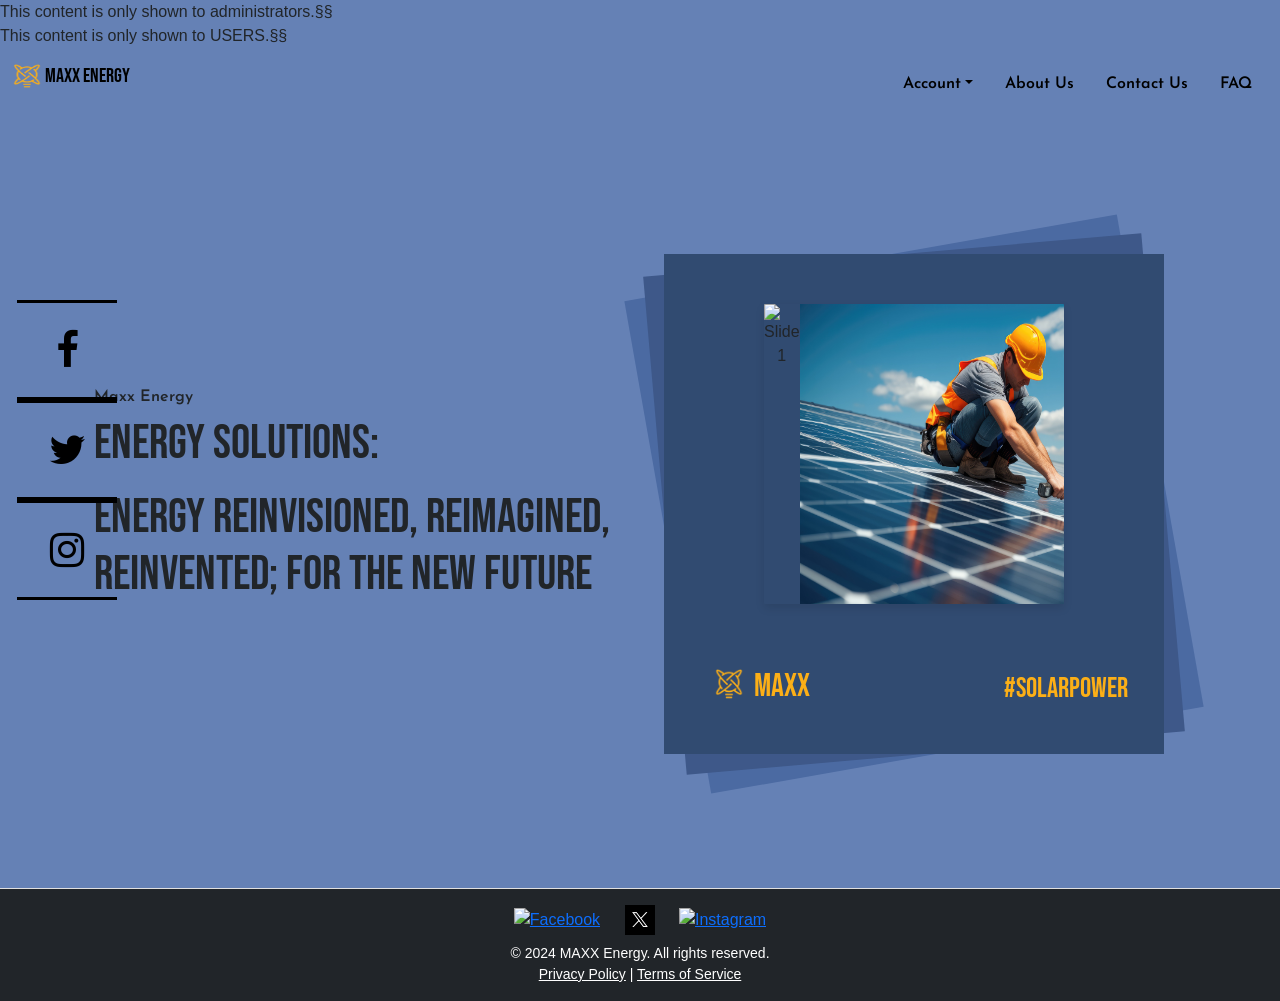
==== src/main/WebApp/view/templates/index.html @ 37b3805e "Made a filter and some web stuff. Essentially able to serve the website without issue, but setup is " ====
<!DOCTYPE html>
<html lang="en" xmlns:sec="http://www.w3.org/1999/xhtml" xmlns:th="http://www.thymeleaf.org">
<head>
    <meta charset="UTF-8">
    <meta name="viewport" content="width=device-width, initial-scale=1.0">
    <title>Bootstrap Layout</title>
    <!-- Bootstrap CSS -->
    <link href="https://cdn.jsdelivr.net/npm/bootstrap@5.3.3/dist/css/bootstrap.min.css" rel="stylesheet" integrity="sha384-QWTKZyjpPEjISv5WaRU9OFeRpok6YctnYmDr5pNlyT2bRjXh0JMhjY6hW+ALEwIH" crossorigin="anonymous">
    <link rel="stylesheet" href="../../css/style.css">
    <link rel="preconnect" href="https://fonts.googleapis.com">
    <link rel="preconnect" href="https://fonts.gstatic.com" crossorigin>
    <link href="https://fonts.googleapis.com/css2?family=Bebas+Neue&amp;display=swap" rel="stylesheet">
    <link rel="preconnect" href="https://fonts.googleapis.com">
    <link rel="preconnect" href="https://fonts.gstatic.com" crossorigin>
    <link href="https://fonts.googleapis.com/css2?family=Bebas+Neue&amp;family=Josefin+Sans:ital,wght@0,100..700;1,100..700&amp;display=swap" rel="stylesheet">
    <link rel="stylesheet" href="https://cdnjs.cloudflare.com/ajax/libs/font-awesome/4.7.0/css/font-awesome.min.css">

</head>
<body class="void" style="background-color: #6581b5;">
<div sec:authorize="hasAuthority(&quot;ADMIN&quot;)">This content is only shown
    to administrators.§§</div>

<div sec:authorize="hasAuthority(&quot;USERS&quot;)">This content is only shown
    to USERS.§§</div>
<!-- Header -->
<header class="void">
    <nav class="navbar navbar-expand-lg bg-body-tertiary void">
        <div class="container-fluid textLayingOnColor">
            <p class="bebas-neue-regular navbar-brand textLayingOnColorB" href="#">
                <img src="../../images/MAXX-Energy-Logo-1A.png" alt="Logo" width="30" height="24" class="d-inline-block align-text-top" style="border-radius: 5px;">
                Maxx Energy
            </p>
            <ul class="nav justify-content-end josefin-sans">
                <li class="nav-item dropdown">
                    <a class="nav-link dropdown-toggle textLayingOnColorB" data-bs-toggle="dropdown" href="#" role="button" aria-expanded="false">Account</a>
                    <ul class="dropdown-menu">
                        <li><a class="dropdown-item" href="login.html">Login</a></li>
                        <li><a class="dropdown-item" href="register.html">Sign Up</a></li>
                        <li><a class="dropdown-item" href="passReset.html">Reset Password</a></li>
                    </ul>
                </li><li class="nav-item">
                    <a class="nav-link textLayingOnColorB" href="aboutUs.html">About Us</a>
                </li>
                <li class="nav-item">
                    <a class="nav-link textLayingOnColorB" href="contactUs.html">Contact Us</a>
                </li>
                <li class="nav-item">
                    <a class="nav-link textLayingOnColorB" href="FAQ.html">FAQ</a>
                </li>
            </ul>
        </div>
    </nav>
</header>
<div class="social-icons">
    <ul>
        <li>
            <a class="facebook" href="#">
                <span></span>
                <span></span>
                <span></span>
                <span></span>
                <i class="fa fa-facebook" aria-hidden="true"></i>
            </a>
        </li>
        <li>
            <a class="twitter" href="#">
                <span></span>
                <span></span>
                <span></span>
                <span></span>
                <i class="fa fa-twitter" aria-hidden="true"></i>
            </a>
        </li>
        <li>
            <a class="instagram" href="#">
                <span></span>
                <span></span>
                <span></span>
                <span></span>
                <i class="fa fa-instagram" aria-hidden="true"></i>
            </a>
        </li>
    </ul>
</div>


<!-- Main Content -->
<main class="container text-center my-4">

    <div class="container py-6 hero">
        <div class="row flex-lg-row-reverse align-items-center g-5">
            <div class="col-10 mx-auto col-sm-8 col-lg-6">
                <div class="logo-stack">
                    <div class="logo"></div>
                    <div class="logo"></div>
                    <div class="logo">
                        <div class="carousel">
                            <div class="carousel-slide">
                                <img src="../../images/AdobeStock_369434840.jpeg" alt="Slide 1">
                                <img src="../../images/AdobeStock_730734680.jpeg" alt="Slide 2">
                                <img src="../../images/AdobeStock_80511892.jpeg" alt="Slide 3">
                                <img src="../../images/AdobeStock_809523421.jpeg" alt="Slide 4">
                            </div>
                        </div>

                        <img src="../../images/MAXX-Energy-Logo-1A.png" style="height: 30px; width: 30px; position: absolute; bottom: 55px; left: 50px;"> <h2 class="bebas-neue-regular" style="color: #fcaf17; position: absolute; bottom: 40px; left: 90px;">Maxx</h2>
                        <h3 class="bebas-neue-regular" style="color: #fcaf17; position: absolute; bottom: 40px; left: 340px;">#SolarPower</h3>
                    </div>

                </div>

            </div>
            <div class="col-lg-6" style="text-align: left;">
                <div class="lc-block mb-3">
                    <div editable="rich">
                        <h6 class="josefin-sans">Maxx Energy</h6>
                        <h2 class="bebas-neue-regular display-5">Energy Solutions:</h2>
                    </div>
                </div>

                <div class="lc-block mb-3">
                    <div editable="rich">
                        <h2 class="bebas-neue-regular display-5">Energy Reinvisioned, Reimagined, Reinvented; For The New Future</h2>
                        
                    </div>
                </div>
            </div>
        </div>



</div>

<!-- Footer -->
</main>
<footer class="footer mt-auto bg-dark text-white py-3">
    <div class="container text-center">
        <div class="social-media mb-2">
            <a href="https://www.facebook.com" target="_blank">
                <img src="images/facebook-icon.png" alt="Facebook">
            </a>
            <a href="https://www.twitter.com" target="_blank">
                <img src="../../images/twitter-icon.png" alt="Twitter">
            </a>
            <a href="https://www.instagram.com" target="_blank">
                <img src="images/instagram-icon.png" alt="Instagram">
            </a>
        </div>
        <p>© 2024 MAXX Energy. All rights reserved.</p>
        <p><a href="privacy.html" class="text-white">Privacy Policy</a> | <a href="terms.html" class="text-white">Terms of Service</a></p>
    </div>
</footer>


<!-- Bootstrap JS (optional) -->
<script src="https://cdn.jsdelivr.net/npm/bootstrap@5.3.0/dist/js/bootstrap.bundle.min.js"></script>
</body>

</html>
---- src/main/WebApp/css/style.css ----
body {
    font-family: Arial, sans-serif;
    background-color: #4b6aa2;
    width: 100%;
    margin: 0;
}

header {
    background-color: transparent;
}

.logo-name {
    font-size: 20px;
    font-weight: bold;
}

.navigation {
    font-size: 18px;
}

main {
    min-height: 30vh;
}

.logo-alternative {
    position: relative;
}

.logo-stack {
    position: relative;
    width: 500px;
    height: 500px;
}

.logo {
    width: 500px;
    height: 500px;
    background-color: #4b6aa2;
    position: absolute;
    top: 0;
    left: 0;
    z-index: 1;
    transform: rotate(-10deg);

}

.logo:nth-child(2) {
    background-color: #3e5889;
    transform: rotate(-05deg);
    z-index: 2;
}

.logo:nth-child(3) {
    background-color: #314B71;

    transform: rotate(0deg);
    z-index: 3;
}

footer {
    background-color: #f8f9fa;
    border-top: 1px solid #e0e0e0;
    padding: 20px;
}

.frontHeaderShift {
    text-align: left;
    flex: auto;
}

.void{
    background-color: #30303000;
    border-bottom: none;
    box-shadow: none;
}

.bebas-neue-regular {
    font-family: "Bebas Neue", sans-serif;
    font-weight: 400;
    font-style: normal;
}

.josefin-sans {
    font-family: "Josefin Sans", sans-serif;
    font-optical-sizing: auto;
    font-weight: 600;
    font-style: bold;
}

.navbar-nav .nav-link {
    margin-left: 15px; /* Adjust spacing between buttons if needed */
  }

.navbar {
    background-color: transparent !important; /* Override Bootstrap's default background */
    box-shadow: none; /* Remove any box shadow */
}

.hero {
    min-height: 80vh; /* Full height of the viewport */
    display: flex;
    justify-content: center;
    align-items: center;
}

.textLayingOnColorW{
    color: white;
}

.textLayingOnColorB{
    color: rgb(0, 0, 0);
}

.image-grid {
    display: grid;
    grid-template-columns: repeat(2, 1fr);
    grid-template-rows: repeat(2, 1fr);
    gap: 10px; /* Space between images */
    width: 300px; /* Adjust the size of your square container */
    height: 300px;
    margin-left: 100px;
    margin-top: 100px;
    place-items: center;
    justify-content: center;
    align-items: center;
}

.image-container {
    width: 100%;
    height: 100%;
    overflow: hidden;
    border-radius: 3px; /* Rounded borders */
}

.image-container img {
    width: 100%;
    height: 100%;
    object-fit: cover;
    aspect-ratio: 1 / 1; /* Ensure 1:1 aspect ratio */
}

.carousel {
    width: 300px;
    height: 300px;
    aspect-ratio: 1 / 1;
    overflow: hidden;
    margin: 50px auto;
    border-radius: 1px;
    box-shadow: 0 4px 10px rgba(0, 0, 0, 0.1);
}

.carousel-slide {
    display: flex;
    width: 150%;
    height: 100%;

    animation: slide 22s infinite;
}

.carousel-slide img {
    width: 100%;
    height: auto;
}

@keyframes slide {
    0% { transform: translateX(0%); }
    25% { transform: translateX(-110%); }
    50% { transform: translateX(-210%); }
    75% { transform: translateX(-310%); }
    100% { transform: translateX(0%); }
}

/* Socials Buttons */

.social-icons {
    margin: 0;
    padding: 0;
    background: #ebebeb;
  }
  
  .social-icons ul {
    position: absolute;
    top: 50%;
    left: -1%;
    transform: translateY(-50%);
    margin: 0;
    padding: 0;
    display: block;
  }
  
  .social-icons ul li {
    list-style: none;
  }
  
  .social-icons ul li a {
    display: block;
    position: relative;
    width: 100px;
    height: 100px;
    line-height: 100px;
    font-size: 40px;
    text-align: center;
    text-decoration: none;
    color: #000000;
    margin: 0 30px;
    transition: .5s;
  }
  
  .social-icons ul li a span {
    position: absolute;
    transition: transform .5s;
  }
  
  .social-icons ul li a span:nth-child(1),
  .social-icons ul li a span:nth-child(3) {
    width: 100%;
    height: 3px;
    background: #000000;
  }
  
  .social-icons ul li a span:nth-child(1) {
    top: 0;
    left: 0;
    transform-origin: right;
  }
  
  .social-icons ul li a:hover span:nth-child(1) {
    transform: scaleX(0);
    transform-origin: left;
    transition: transform .5s;
  }
  
  .social-icons ul li a span:nth-child(3) {
    bottom: 0;
    left: 0;
    transform-origin: left;
  }
  
  .social-icons ul li a:hover span:nth-child(3) {
    transform: scaleX(0);
    transform-origin: right;
    transition: transform .5s;
  }
  
  .social-icons ul li a span:nth-child(2),
  .social-icons ul li a span:nth-child(4) {
    width: 3px;
    height: 100%;
    background: #404040;
  }
  
  .social-icons ul li a span:nth-child(2) {
    top: 0;
    left: 0;
    transform: scale(0);
    transform-origin: bottom;
  }
  
  .social-icons ul li a:hover span:nth-child(2) {
    transform: scale(1);
    transform-origin: top;
    transition: transform .5s;
  }
  
  .social-icons ul li a span:nth-child(4) {
    top: 0;
    right: 0;
    transform: scale(0);
    transform-origin: top;
  }
  
  .social-icons ul li a:hover span:nth-child(4) {
    transform: scale(1);
    transform-origin: bottom;
    transition: transform .5s;
  }
  
  .social-icons .facebook:hover {
    color: #3b5998;
  }
  
  .social-icons .facebook:hover span { 
    background: #3b5998;
  }
  
  .social-icons .twitter:hover {
    color: #1da1f2;
  }
  
  .social-icons .twitter:hover span { 
    background: #1da1f2;
  }
  
  .social-icons .instagram:hover {
    color: #fcaf17;
  }
  
  .social-icons .instagram:hover span { 
    background: #fcaf17;
  } 


  .footer {
    background-color: #333;
    color: white;
    text-align: center;
    padding: 20px 0;
    position: relative;
    width: 100%;
    bottom: 0;
}

.footer .container {
    max-width: 1200px;
    margin: 0 auto;
    display: flex;
    justify-content: space-between;
    align-items: center;
    flex-direction: column;
}

.footer .social-media {
    margin-bottom: 10px;
}

.footer .social-media a {
    margin: 0 10px;
    display: inline-block;
}

.footer .social-media img {
    width: 30px;
    height: 30px;
}

.footer p {
    font-size: 14px;
    margin: 0;
}
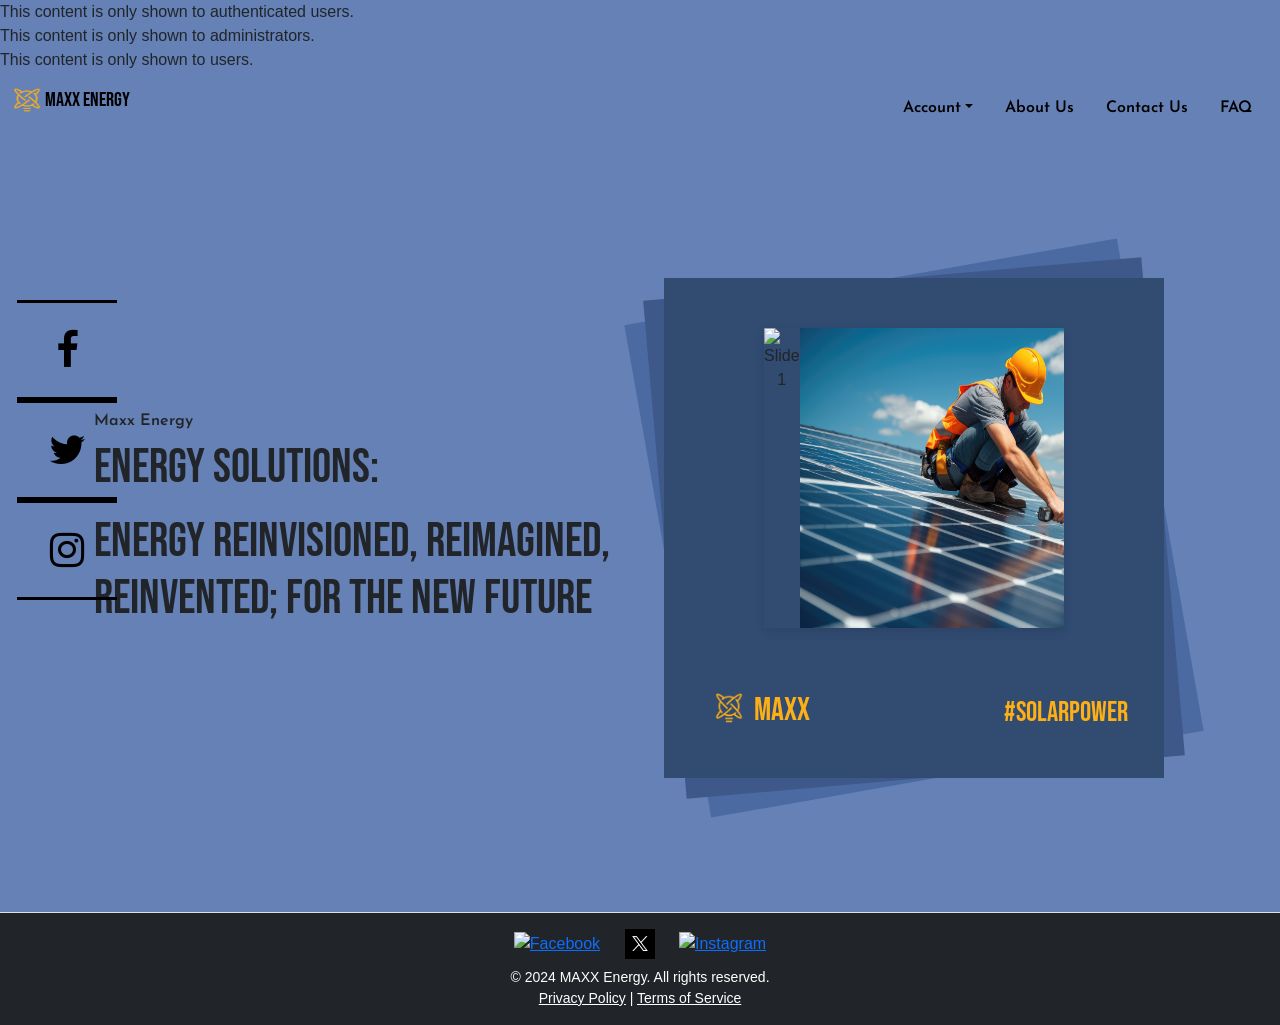
==== commit efd554f3: "Can finally log in. Only indication that it works is that it redirects you to index after logging in" ====
--- a/src/main/WebApp/view/templates/index.html
+++ b/src/main/WebApp/view/templates/index.html
@@ -6,7 +6,7 @@
     <title>Bootstrap Layout</title>
     <!-- Bootstrap CSS -->
     <link href="https://cdn.jsdelivr.net/npm/bootstrap@5.3.3/dist/css/bootstrap.min.css" rel="stylesheet" integrity="sha384-QWTKZyjpPEjISv5WaRU9OFeRpok6YctnYmDr5pNlyT2bRjXh0JMhjY6hW+ALEwIH" crossorigin="anonymous">
-    <link rel="stylesheet" href="../../css/style.css">
+    <link rel="stylesheet" href="../../css/main.css">
     <link rel="preconnect" href="https://fonts.googleapis.com">
     <link rel="preconnect" href="https://fonts.gstatic.com" crossorigin>
     <link href="https://fonts.googleapis.com/css2?family=Bebas+Neue&amp;display=swap" rel="stylesheet">
@@ -17,11 +17,21 @@
 
 </head>
 <body class="void" style="background-color: #6581b5;">
-<div sec:authorize="hasAuthority(&quot;ADMIN&quot;)">This content is only shown
-    to administrators.§§</div>
 
-<div sec:authorize="hasAuthority(&quot;USERS&quot;)">This content is only shown
-    to USERS.§§</div>
+
+
+
+<span sec:authentication="principal.firstName"></span>
+<div sec:authorize="isAuthenticated()">
+    This content is only shown to authenticated users.
+</div>
+<div sec:authorize="hasRole('ROLE_ADMIN')">
+    This content is only shown to administrators.
+</div>
+<div sec:authorize="hasRole('ROLE_USER')">
+    This content is only shown to users.
+</div>
+
 <!-- Header -->
 <header class="void">
     <nav class="navbar navbar-expand-lg bg-body-tertiary void">
@@ -34,7 +44,7 @@
                 <li class="nav-item dropdown">
                     <a class="nav-link dropdown-toggle textLayingOnColorB" data-bs-toggle="dropdown" href="#" role="button" aria-expanded="false">Account</a>
                     <ul class="dropdown-menu">
-                        <li><a class="dropdown-item" href="login.html">Login</a></li>
+                        <li><a class="dropdown-item" th:href="@{/login}">Login</a></li>
                         <li><a class="dropdown-item" href="register.html">Sign Up</a></li>
                         <li><a class="dropdown-item" href="passReset.html">Reset Password</a></li>
                     </ul>
--- a/src/main/WebApp/css/main.css
+++ b/src/main/WebApp/css/main.css
@@ -0,0 +1,339 @@
+body {
+    font-family: Arial, sans-serif;
+    background-color: #4b6aa2;
+    width: 100%;
+    margin: 0;
+}
+
+header {
+    background-color: transparent;
+}
+
+.logo-name {
+    font-size: 20px;
+    font-weight: bold;
+}
+
+.navigation {
+    font-size: 18px;
+}
+
+main {
+    min-height: 30vh;
+}
+
+.logo-alternative {
+    position: relative;
+}
+
+.logo-stack {
+    position: relative;
+    width: 500px;
+    height: 500px;
+}
+
+.logo {
+    width: 500px;
+    height: 500px;
+    background-color: #4b6aa2;
+    position: absolute;
+    top: 0;
+    left: 0;
+    z-index: 1;
+    transform: rotate(-10deg);
+
+}
+
+.logo:nth-child(2) {
+    background-color: #3e5889;
+    transform: rotate(-05deg);
+    z-index: 2;
+}
+
+.logo:nth-child(3) {
+    background-color: #314B71;
+
+    transform: rotate(0deg);
+    z-index: 3;
+}
+
+footer {
+    background-color: #f8f9fa;
+    border-top: 1px solid #e0e0e0;
+    padding: 20px;
+}
+
+.frontHeaderShift {
+    text-align: left;
+    flex: auto;
+}
+
+.void{
+    background-color: #30303000;
+    border-bottom: none;
+    box-shadow: none;
+}
+
+.bebas-neue-regular {
+    font-family: "Bebas Neue", sans-serif;
+    font-weight: 400;
+    font-style: normal;
+}
+
+.josefin-sans {
+    font-family: "Josefin Sans", sans-serif;
+    font-optical-sizing: auto;
+    font-weight: 600;
+    font-style: bold;
+}
+
+.navbar-nav .nav-link {
+    margin-left: 15px; /* Adjust spacing between buttons if needed */
+  }
+
+.navbar {
+    background-color: transparent !important; /* Override Bootstrap's default background */
+    box-shadow: none; /* Remove any box shadow */
+}
+
+.hero {
+    min-height: 80vh; /* Full height of the viewport */
+    display: flex;
+    justify-content: center;
+    align-items: center;
+}
+
+.textLayingOnColorW{
+    color: white;
+}
+
+.textLayingOnColorB{
+    color: rgb(0, 0, 0);
+}
+
+.image-grid {
+    display: grid;
+    grid-template-columns: repeat(2, 1fr);
+    grid-template-rows: repeat(2, 1fr);
+    gap: 10px; /* Space between images */
+    width: 300px; /* Adjust the size of your square container */
+    height: 300px;
+    margin-left: 100px;
+    margin-top: 100px;
+    place-items: center;
+    justify-content: center;
+    align-items: center;
+}
+
+.image-container {
+    width: 100%;
+    height: 100%;
+    overflow: hidden;
+    border-radius: 3px; /* Rounded borders */
+}
+
+.image-container img {
+    width: 100%;
+    height: 100%;
+    object-fit: cover;
+    aspect-ratio: 1 / 1; /* Ensure 1:1 aspect ratio */
+}
+
+.carousel {
+    width: 300px;
+    height: 300px;
+    aspect-ratio: 1 / 1;
+    overflow: hidden;
+    margin: 50px auto;
+    border-radius: 1px;
+    box-shadow: 0 4px 10px rgba(0, 0, 0, 0.1);
+}
+
+.carousel-slide {
+    display: flex;
+    width: 150%;
+    height: 100%;
+
+    animation: slide 22s infinite;
+}
+
+.carousel-slide img {
+    width: 100%;
+    height: auto;
+}
+
+@keyframes slide {
+    0% { transform: translateX(0%); }
+    25% { transform: translateX(-110%); }
+    50% { transform: translateX(-210%); }
+    75% { transform: translateX(-310%); }
+    100% { transform: translateX(0%); }
+}
+
+/* Socials Buttons */
+
+.social-icons {
+    margin: 0;
+    padding: 0;
+    background: #ebebeb;
+  }
+  
+  .social-icons ul {
+    position: absolute;
+    top: 50%;
+    left: -1%;
+    transform: translateY(-50%);
+    margin: 0;
+    padding: 0;
+    display: block;
+  }
+  
+  .social-icons ul li {
+    list-style: none;
+  }
+  
+  .social-icons ul li a {
+    display: block;
+    position: relative;
+    width: 100px;
+    height: 100px;
+    line-height: 100px;
+    font-size: 40px;
+    text-align: center;
+    text-decoration: none;
+    color: #000000;
+    margin: 0 30px;
+    transition: .5s;
+  }
+  
+  .social-icons ul li a span {
+    position: absolute;
+    transition: transform .5s;
+  }
+  
+  .social-icons ul li a span:nth-child(1),
+  .social-icons ul li a span:nth-child(3) {
+    width: 100%;
+    height: 3px;
+    background: #000000;
+  }
+  
+  .social-icons ul li a span:nth-child(1) {
+    top: 0;
+    left: 0;
+    transform-origin: right;
+  }
+  
+  .social-icons ul li a:hover span:nth-child(1) {
+    transform: scaleX(0);
+    transform-origin: left;
+    transition: transform .5s;
+  }
+  
+  .social-icons ul li a span:nth-child(3) {
+    bottom: 0;
+    left: 0;
+    transform-origin: left;
+  }
+  
+  .social-icons ul li a:hover span:nth-child(3) {
+    transform: scaleX(0);
+    transform-origin: right;
+    transition: transform .5s;
+  }
+  
+  .social-icons ul li a span:nth-child(2),
+  .social-icons ul li a span:nth-child(4) {
+    width: 3px;
+    height: 100%;
+    background: #404040;
+  }
+  
+  .social-icons ul li a span:nth-child(2) {
+    top: 0;
+    left: 0;
+    transform: scale(0);
+    transform-origin: bottom;
+  }
+  
+  .social-icons ul li a:hover span:nth-child(2) {
+    transform: scale(1);
+    transform-origin: top;
+    transition: transform .5s;
+  }
+  
+  .social-icons ul li a span:nth-child(4) {
+    top: 0;
+    right: 0;
+    transform: scale(0);
+    transform-origin: top;
+  }
+  
+  .social-icons ul li a:hover span:nth-child(4) {
+    transform: scale(1);
+    transform-origin: bottom;
+    transition: transform .5s;
+  }
+  
+  .social-icons .facebook:hover {
+    color: #3b5998;
+  }
+  
+  .social-icons .facebook:hover span { 
+    background: #3b5998;
+  }
+  
+  .social-icons .twitter:hover {
+    color: #1da1f2;
+  }
+  
+  .social-icons .twitter:hover span { 
+    background: #1da1f2;
+  }
+  
+  .social-icons .instagram:hover {
+    color: #fcaf17;
+  }
+  
+  .social-icons .instagram:hover span { 
+    background: #fcaf17;
+  } 
+
+
+  .footer {
+    background-color: #333;
+    color: white;
+    text-align: center;
+    padding: 20px 0;
+    position: relative;
+    width: 100%;
+    bottom: 0;
+}
+
+.footer .container {
+    max-width: 1200px;
+    margin: 0 auto;
+    display: flex;
+    justify-content: space-between;
+    align-items: center;
+    flex-direction: column;
+}
+
+.footer .social-media {
+    margin-bottom: 10px;
+}
+
+.footer .social-media a {
+    margin: 0 10px;
+    display: inline-block;
+}
+
+.footer .social-media img {
+    width: 30px;
+    height: 30px;
+}
+
+.footer p {
+    font-size: 14px;
+    margin: 0;
+}
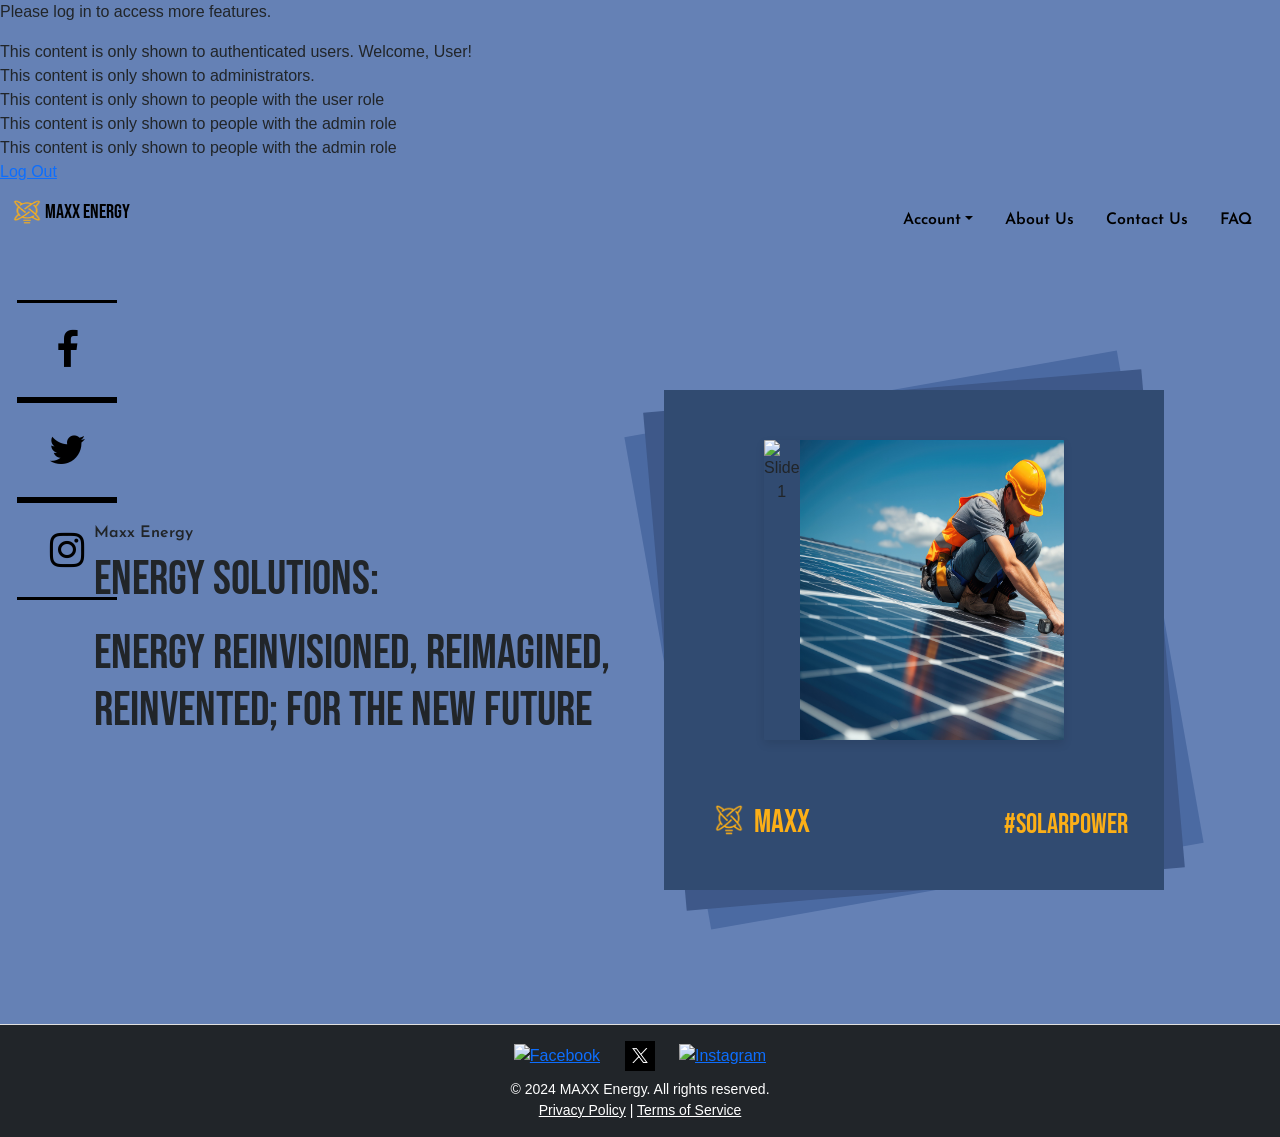
==== commit e6c6dc89: "Can log in. Can Log out." ====
--- a/src/main/WebApp/view/templates/index.html
+++ b/src/main/WebApp/view/templates/index.html
@@ -19,18 +19,27 @@
 <body class="void" style="background-color: #6581b5;">
 
 
-
-
-<span sec:authentication="principal.firstName"></span>
+<div sec:authorize="!isAuthenticated()">
+    <p>Please log in to access more features.</p>
+</div>
 <div sec:authorize="isAuthenticated()">
     This content is only shown to authenticated users.
+    Welcome, <span th:text="${#authentication.principal.username}">User</span>!
+    <div sec:authorize="hasRole('ROLE_ADMIN')">
+        This content is only shown to administrators.
+    </div>
+    <div sec:authorize="hasRole('ROLE_USER')">
+        This content is only shown to people with the user role
+    </div>
+    <div sec:authorize="hasRole('ROLE_ADMIN')">
+        This content is only shown to people with the admin role
+    </div>
+    <div sec:authorize="hasRole('ROLE_EMPLOYEE')">
+        This content is only shown to people with the admin role
+    </div>
+    <a href="#" th:href="@{/logout}">Log Out</a>
 </div>
-<div sec:authorize="hasRole('ROLE_ADMIN')">
-    This content is only shown to administrators.
-</div>
-<div sec:authorize="hasRole('ROLE_USER')">
-    This content is only shown to users.
-</div>
+
 
 <!-- Header -->
 <header class="void">
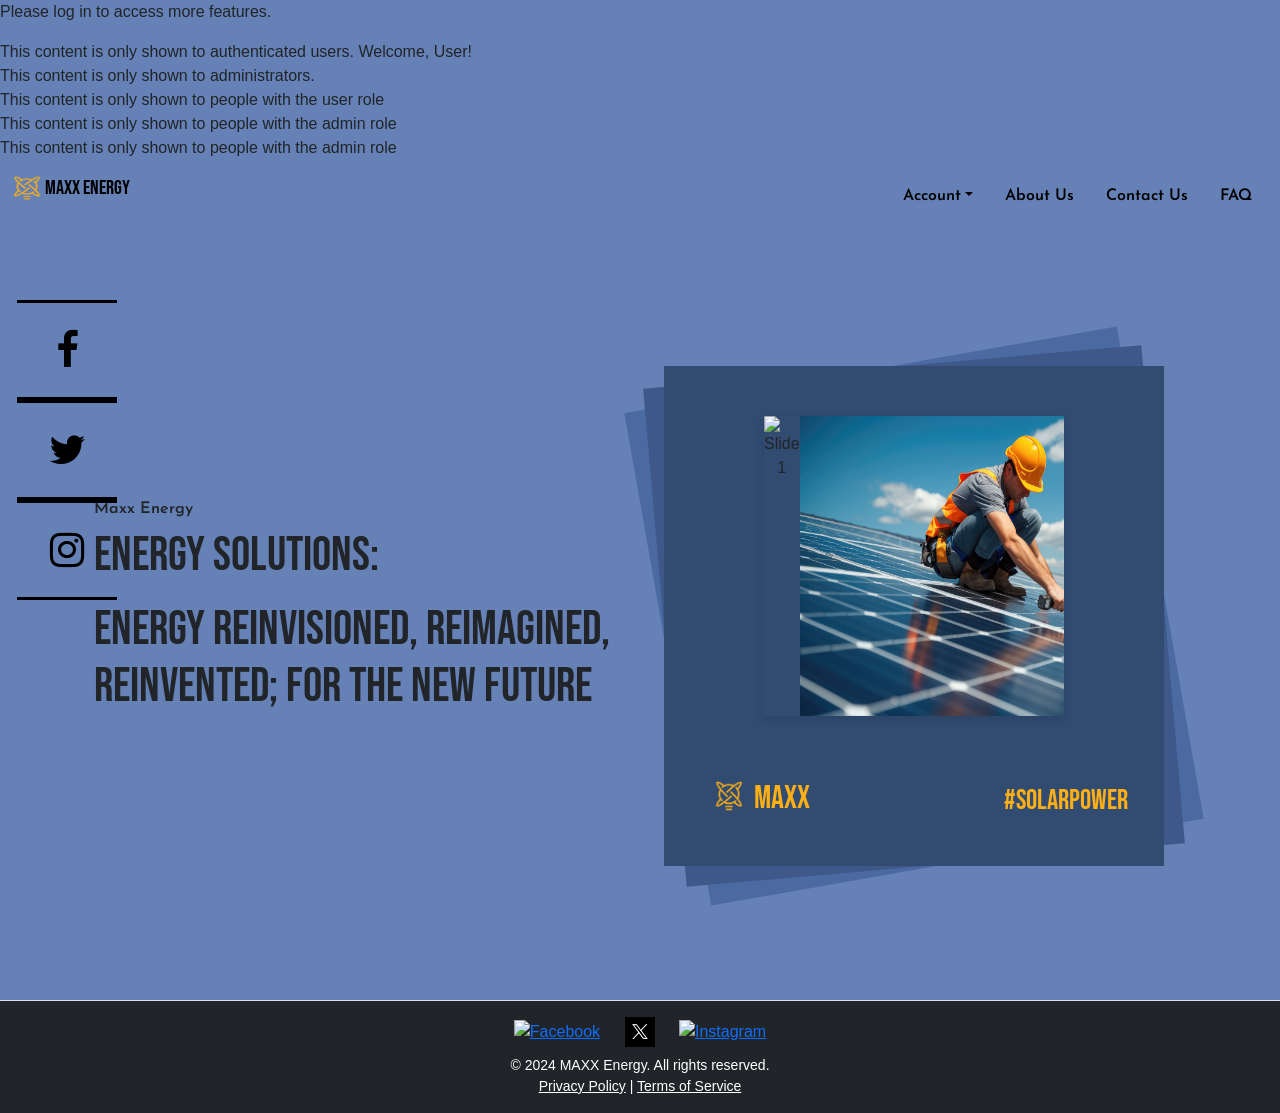
==== commit dcbcb08f: "Little changes" ====
--- a/src/main/WebApp/view/templates/index.html
+++ b/src/main/WebApp/view/templates/index.html
@@ -37,7 +37,6 @@
     <div sec:authorize="hasRole('ROLE_EMPLOYEE')">
         This content is only shown to people with the admin role
     </div>
-    <a href="#" th:href="@{/logout}">Log Out</a>
 </div>
 
 
@@ -53,8 +52,17 @@
                 <li class="nav-item dropdown">
                     <a class="nav-link dropdown-toggle textLayingOnColorB" data-bs-toggle="dropdown" href="#" role="button" aria-expanded="false">Account</a>
                     <ul class="dropdown-menu">
-                        <li><a class="dropdown-item" th:href="@{/login}">Login</a></li>
-                        <li><a class="dropdown-item" href="register.html">Sign Up</a></li>
+                        <li>
+                            <div sec:authorize="!isAuthenticated()">
+                            <a class="dropdown-item" th:href="@{/login}">Login</a>
+                            </div>
+                            <!-- Display logout form if the user is authenticated -->
+                            <div sec:authorize="isAuthenticated()">
+                                <form th:action="@{/logout}" method="post" class="dropdown-item">
+                                    <button type="submit" class="btn btn-link">Logout</button>
+                                </form>
+                            </div></li>
+                        <li><a class="dropdown-item" th:href="@{register}">Sign Up</a></li>
                         <li><a class="dropdown-item" href="passReset.html">Reset Password</a></li>
                     </ul>
                 </li><li class="nav-item">
